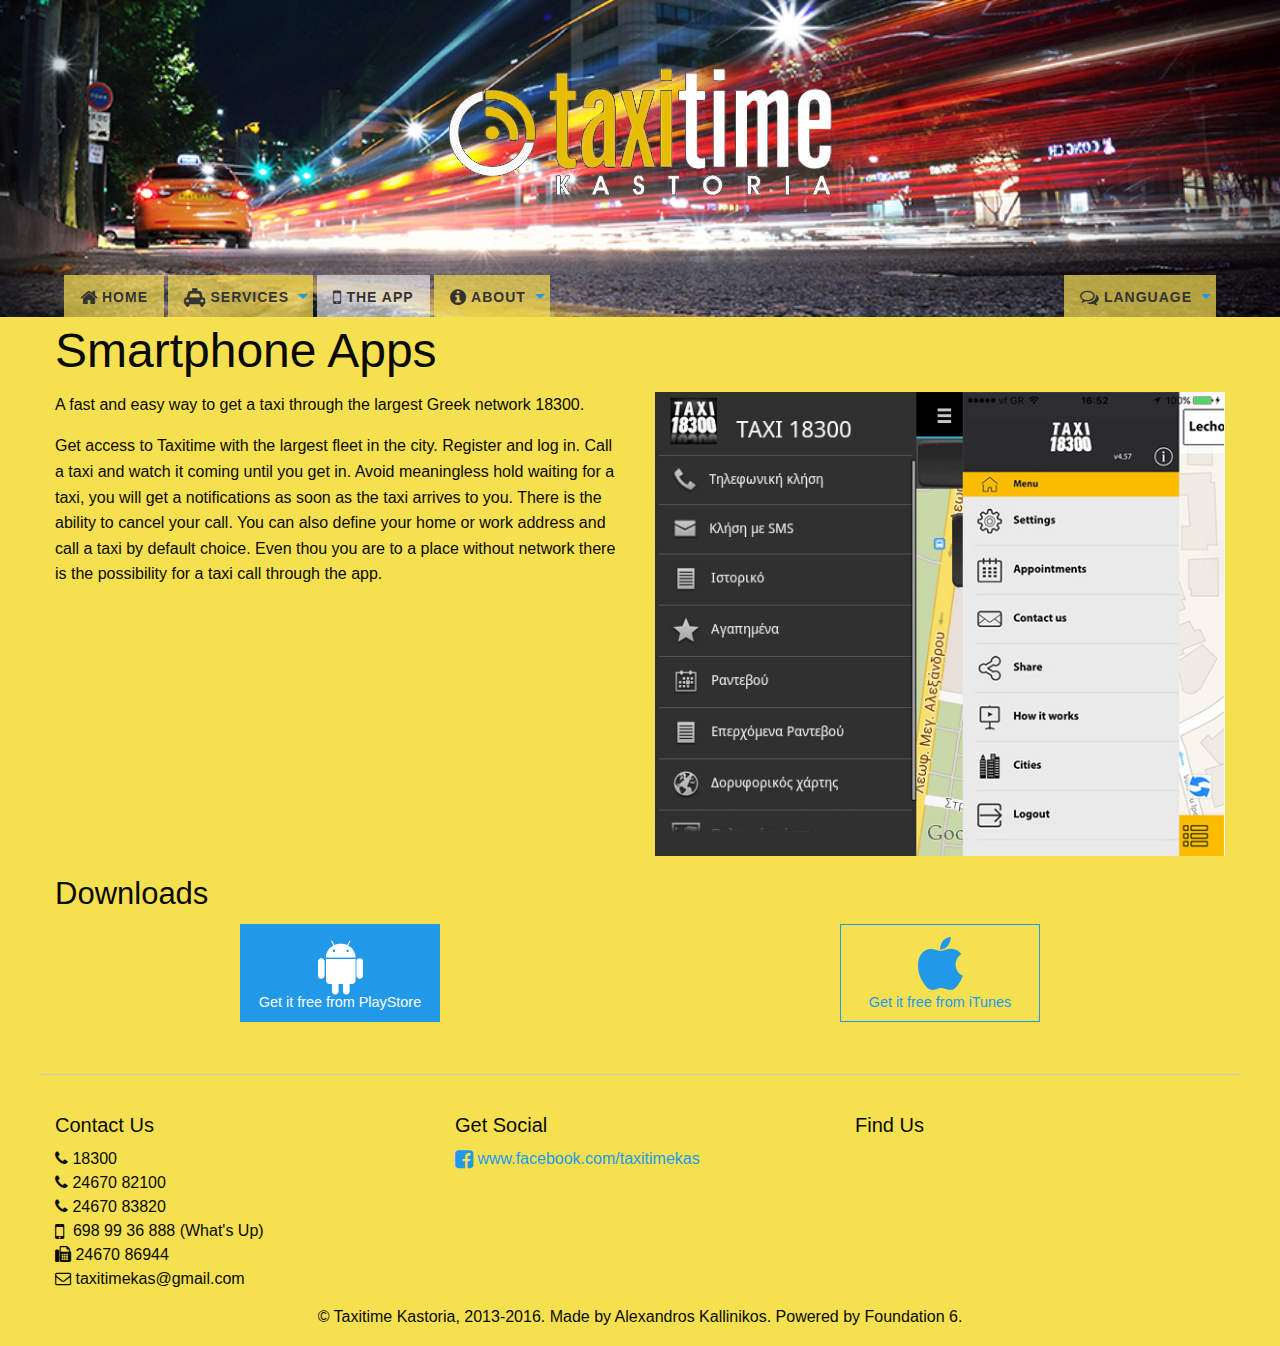
==== app_en.htm @ 334a715d "Initial upload" ====
<!doctype html>
<html class="no-js" lang="en" dir="ltr">
  <head>
    <meta charset="utf-8">
    <meta http-equiv="x-ua-compatible" content="ie=edge">
    <meta name="viewport" content="width=device-width, initial-scale=1.0">
    <title>Taxitime - the Application</title>
    <link rel="stylesheet" href="css/foundation.css">
    <link rel="stylesheet" href="css/app.css">
    <link rel="stylesheet" href="css/font-awesome.min.css">
    <link rel="stylesheet" href="css/taxitime.css">

    <style>
      .header {
        background: url("images/1.jpg") no-repeat center center;
        text-align: center;
        background-size: cover;
        padding: 4rem;
      }
    </style>
  </head>
  <body>

    <header class="header">
      <h1 class="main-header"><img src="images/logo.png" alt="Taxitime"></h1>
      <div class="row hide-for-medium">
        <ul class="header-subnav vertical menu" data-drilldown style="min-height:270px" id="smallmenu">
          <li><a href="index.html"><i class="fa fa-home fa-lg"></i><span>Home</span></a></li>
          <li>
            <a href="#"><i class="fa fa-taxi fa-lg"></i><span>Services</span></a>
            <ul class="dropdown menu">
              <li><a href="minivan_en.htm">Minivan</a></li>
              <li><a href="tours_en.htm">Tours</a></li>
            </ul>
          </li>
          <li><a href="app_en.htm" class="is-active"><i class="fa fa-mobile fa-lg"></i><span>the App</span></a></li>
          <li>
            <a href="#"><i class="fa fa-info-circle fa-lg"></i><span>About</span></a>
            <ul class="dropdown menu">
              <li><a href="kastoria_en.htm">Kastoria</a></li>
              <li><a href="taxitime_en.htm">Taxitime</a></li>
              <li><a href="history_en.htm">Our history</a></li>
              <li><a href="contact_en.htm">Contact us</a></li>
            </ul>
          </li>
          <li>
            <a href="#"><i class="fa fa-comments-o fa-lg"></i><span>Language</span></a>
            <ul class="dropdown menu">
              <li><a href="#">Greek</a></li>
              <li><a href="#">English</a></li>
            </ul>
          </li>
        <ul>
      </div>
      <div class="row show-for-medium">
        <ul class="header-subnav dropdown menu" data-dropdown-menu>
          <li><a href="index.html"><i class="fa fa-home fa-lg"></i><span>Home</span></a></li>
          <li>
            <a href="#"><i class="fa fa-taxi fa-lg"></i><span>Services</span></a>
            <ul class="dropdown menu">
              <li><a href="minivan_en.htm">Minivan</a></li>
              <li><a href="tours_en.htm">Tours</a></li>
            </ul>
          </li>
          <li><a href="app_en.htm" class="is-active"><i class="fa fa-mobile fa-lg"></i><span>the App</span></a></li>
          <li>
            <a href="#"><i class="fa fa-info-circle fa-lg"></i><span>About</span></a>
            <ul class="dropdown menu">
              <li><a href="kastoria_en.htm">Kastoria</a></li>
              <li><a href="taxitime_en.htm">Taxitime</a></li>
              <li><a href="history_en.htm">Our history</a></li>
              <li><a href="contact_en.htm">Contact us</a></li>
            </ul>
          </li>
          <li class="float-right">
            <a href="#"><i class="fa fa-comments-o fa-lg"></i><span>Language</span></a>
            <ul class="dropdown menu">
              <li><a href="#">Greek</a></li>
              <li><a href="#">English</a></li>
            </ul>
          </li>
        <ul>
      </div>
    </header>

		<div class="row">
      <div class="large-12 columns">
        <h1>Smartphone Apps</h1>
      </div>
    </div>

		<div class="row">
			<div class="large-6 columns">
				<p>A fast and easy way to get a taxi through the largest Greek network 18300.</p>
				<p>Get access to Taxitime with the largest fleet in the city. Register and log in. Call a taxi and watch it coming until you get in. Avoid meaningless hold waiting
				 for a taxi, you will get a notifications as soon as the taxi arrives to you. There is the ability to cancel your call. You can also define your home or work address
				 and call a taxi by default choice. Even thou you are to a place without network there is the possibility for a taxi call through the app.</p>
			</div>
			<div class="large-6 columns">
				<p><img src="images/appshot.jpg" border=0 alt="Application Screenshot"></p>
			</div>
		</div>

    <div class="row">
      <div class="large-12 columns">
        <h3>Downloads</h3>
      </div>
    </div>

		<div class="row">
			<div class="large-6 columns">
				<p class="text-center"><a href="https://play.google.com/store/apps/details?id=leykos.pirgos.taxiThessalonikiClient" target="_blank" class="button" style="min-width:200px"><i class="fa fa-android fa-4x"></i><br><span>Get it free from PlayStore</span></a></p>
			</div>
			<div class="large-6 columns">
				<p class="text-center"><a href="https://itunes.apple.com/gr/app/taxi-thessalonikis/id545075118?mt=8" target="_blank" class="hollow button" style="min-width:200px"><i class="fa fa-apple fa-4x"></i><br><span>Get it free from iTunes</span></a></p>
			</div>
		</div>

    <hr>
    <footer id="footer">
      <div class="row">
        <div class="large-4 columns">
          <p><h5>Contact Us</h5>
          <i class="fa fa-phone"></i><span class="sr-only">Telephone</span><span> 18300</span><br>
          <i class="fa fa-phone"></i><span class="sr-only">Telephone</span><span> 24670 82100</span><br>
          <i class="fa fa-phone"></i><span class="sr-only">Telephone</span><span> 24670 83820</span><br>
          <i class="fa fa-mobile fa-lg"></i><span class="sr-only">Mobile phone</span><span>&nbsp; 698 99 36 888 (What's Up)</span><br>
          <i class="fa fa-fax"></i><span class="sr-only">Fax</span><span> 24670 86944 </span><br>
          <i class="fa fa-envelope-o"></i><span class="sr-only">Email</span><span> taxitimekas@gmail.com</span><br>
        </div>
        <div class="large-4 columns">
          <p><h5>Get Social</h5>
          <a href="http://www.facebook.com/taxitimekas" target="_new"><i class="fa fa-facebook-square fa-lg"></i><span> www.facebook.com/taxitimekas </span></a><br>
        </div>
        <div class="large-4 columns">
          <p><h5>Find Us</h5>
            <iframe src="https://www.google.com/maps/embed?pb=!1m18!1m12!1m3!1d1516.4635587795715!2d21.259628558262335!3d40.521101983765156!2m3!1f0!2f0!3f0!3m2!1i1024!2i768!4f13.1!3m3!1m2!1s0x1359fd3d8af11785%3A0xc41ee8b466bd47b9!2sPark+of+the+Olympic+Flame%2C+Kastoria+521+00!5e0!3m2!1sen!2sgr!4v1471717041096" frameborder="0" style="border:0" allowfullscreen></iframe>
        </div>
      </div>
      <div class="row">
        <p class="text-center">&copy; Taxitime Kastoria, 2013-2016. Made by Alexandros Kallinikos. Powered by Foundation 6.</p>
      </div>
    </footer>

    <script src="js/vendor/jquery.js"></script>
    <script src="js/vendor/what-input.js"></script>
    <script src="js/vendor/foundation.js"></script>
    <script src="js/app.js"></script>
  </body>
</html>
---- css/taxitime.css ----
body{
  background-color: #f5e050;}
.header {
  text-align: center;
  background-size: cover;
  padding: 4rem; }
.header .main-header {
  color: #666; }
.header-subnav {
  float: none;
  position: relative;
  top: 4rem;
  text-align: left;
  margin-bottom: 0; }
.header-subnav li {
  float: none;
  display: inline-block; }
.header-subnav li a {
  padding: 0.9rem 1rem 0.75rem;
  font-size: 0.875rem;
  color: #333;
  text-transform: uppercase;
  display: block;
  font-weight: bold;
  letter-spacing: 1px;
  background: rgba(245, 220, 80, 0.7); }
.header-subnav li a.is-active {
  background: rgba(250, 250, 250, 0.6);
  color: #333; }
.header-subnav li a:hover {
  background: rgba(250, 250, 250, 0.6);
  color: #333;
  transition: all .25s ease-in-out; }

#smallmenu li a {
  padding: 0.9rem 1rem 0.75rem;
  font-size: 0.875rem;
  color: #333;
  text-transform: uppercase;
  display: block;
  font-weight: bold;
  letter-spacing: 1px;
  background: rgba(250, 250, 250, 0.7); }
#smallmenu li a.is-active {
  background: rgb(245, 220, 80);
  color: #333; }
#smallmenu li a:hover {
  background: rgb(245, 220, 80);
  color: #333;
  transition: all .25s ease-in-out; }

.thumbnail:hover, .thumbnail:focus {
  box-shadow: 0 0 6px 1px rgba(244, 122, 70, 0.5); }
.thumbnail {
  margin-bottom: 0px;
  margin-top: 30px; }

table thead{
  color: white;
  background-color: black;
}
table tbody tr {
  background-color: #fafafa; }
table tbody tr:nth-child(even) {
  background-color: #f0f090; }
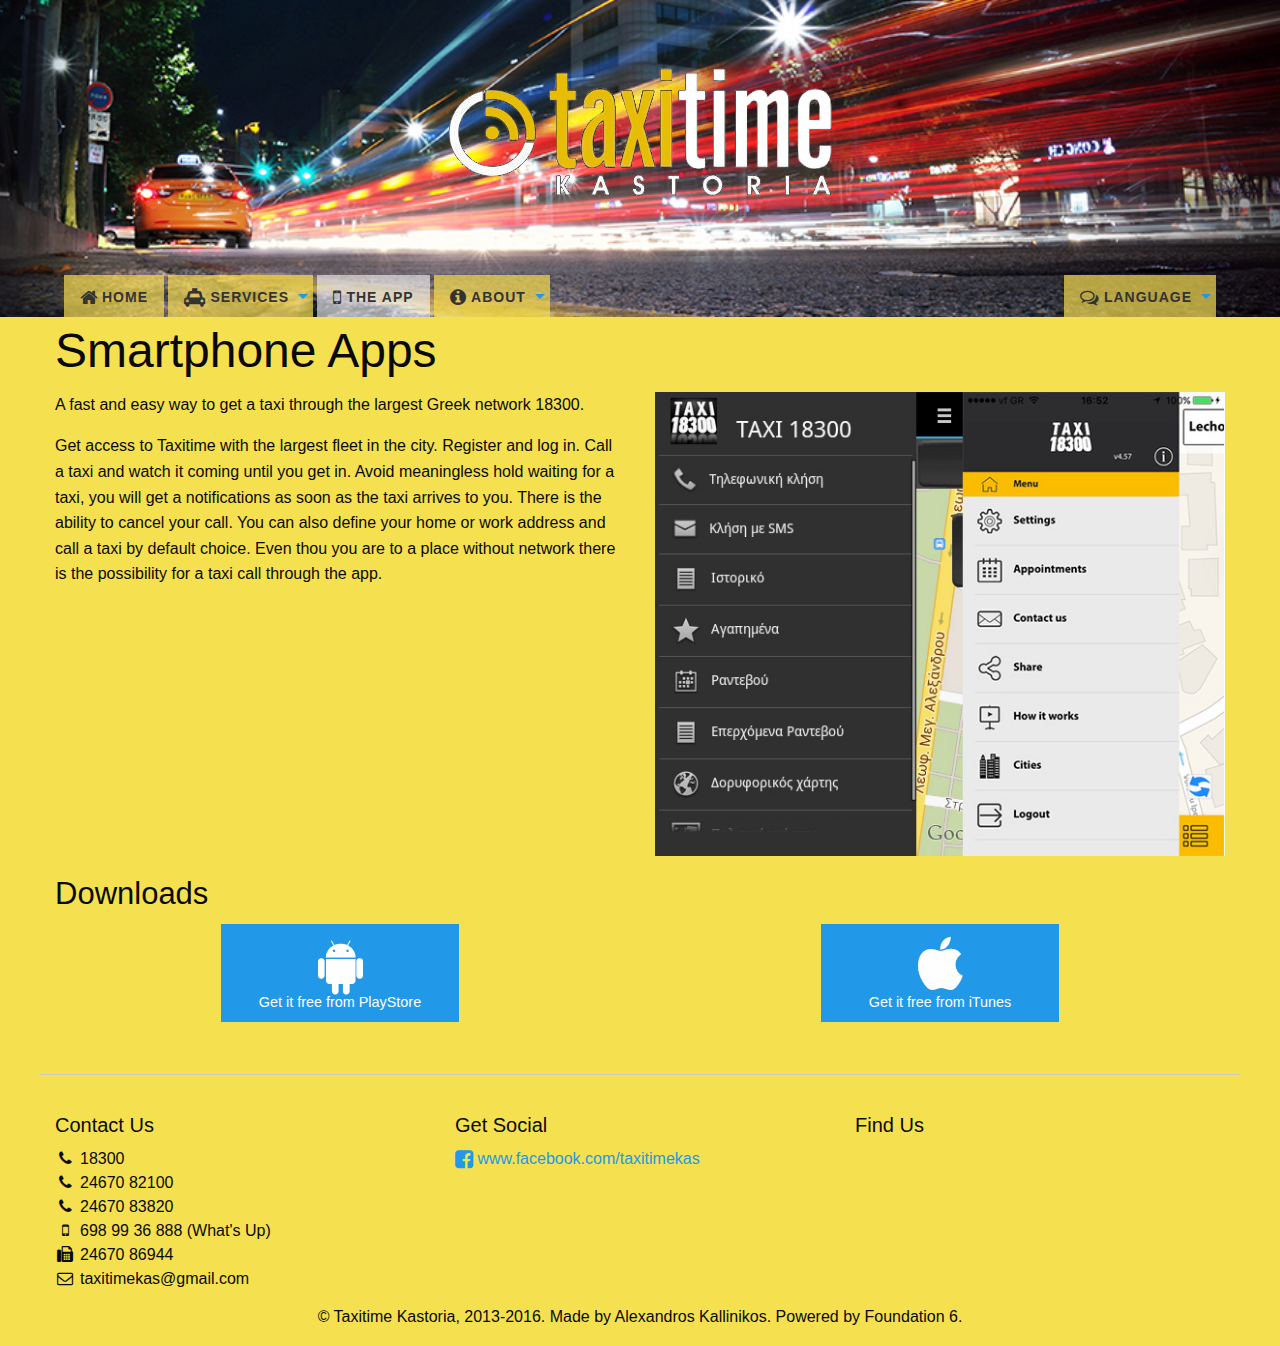
==== commit cec6f040: "New footer" ====
--- a/app_en.htm
+++ b/app_en.htm
@@ -109,10 +109,10 @@
 
 		<div class="row">
 			<div class="large-6 columns">
-				<p class="text-center"><a href="https://play.google.com/store/apps/details?id=leykos.pirgos.taxiThessalonikiClient" target="_blank" class="button" style="min-width:200px"><i class="fa fa-android fa-4x"></i><br><span>Get it free from PlayStore</span></a></p>
+				<p class="text-center"><a href="https://play.google.com/store/apps/details?id=leykos.pirgos.taxiThessalonikiClient" target="_blank" class="button" style="min-width:238px"><i class="fa fa-android fa-4x"></i><br><span>Get it free from PlayStore</span></a></p>
 			</div>
 			<div class="large-6 columns">
-				<p class="text-center"><a href="https://itunes.apple.com/gr/app/taxi-thessalonikis/id545075118?mt=8" target="_blank" class="hollow button" style="min-width:200px"><i class="fa fa-apple fa-4x"></i><br><span>Get it free from iTunes</span></a></p>
+				<p class="text-center"><a href="https://itunes.apple.com/gr/app/taxi-thessalonikis/id545075118?mt=8" target="_blank" class="button" style="min-width:238px"><i class="fa fa-apple fa-4x"></i><br><span>Get it free from iTunes</span></a></p>
 			</div>
 		</div>
 
@@ -121,12 +121,12 @@
       <div class="row">
         <div class="large-4 columns">
           <p><h5>Contact Us</h5>
-          <i class="fa fa-phone"></i><span class="sr-only">Telephone</span><span> 18300</span><br>
-          <i class="fa fa-phone"></i><span class="sr-only">Telephone</span><span> 24670 82100</span><br>
-          <i class="fa fa-phone"></i><span class="sr-only">Telephone</span><span> 24670 83820</span><br>
-          <i class="fa fa-mobile fa-lg"></i><span class="sr-only">Mobile phone</span><span>&nbsp; 698 99 36 888 (What's Up)</span><br>
-          <i class="fa fa-fax"></i><span class="sr-only">Fax</span><span> 24670 86944 </span><br>
-          <i class="fa fa-envelope-o"></i><span class="sr-only">Email</span><span> taxitimekas@gmail.com</span><br>
+          <i class="fa fa-phone fa-fw"></i><span class="sr-only">Telephone</span><span>&nbsp;18300</span><br>
+          <i class="fa fa-phone fa-fw"></i><span class="sr-only">Telephone</span><span>&nbsp;24670 82100</span><br>
+          <i class="fa fa-phone fa-fw"></i><span class="sr-only">Telephone</span><span>&nbsp;24670 83820</span><br>
+          <i class="fa fa-mobile fa-fw"></i><span class="sr-only">Mobile phone</span><span>&nbsp;698 99 36 888 (What's Up)</span><br>
+          <i class="fa fa-fax fa-fw"></i><span class="sr-only">Fax</span><span>&nbsp;24670 86944 </span><br>
+          <i class="fa fa-envelope-o fa-fw"></i><span class="sr-only">Email</span><span>&nbsp;taxitimekas@gmail.com</span><br>
         </div>
         <div class="large-4 columns">
           <p><h5>Get Social</h5>
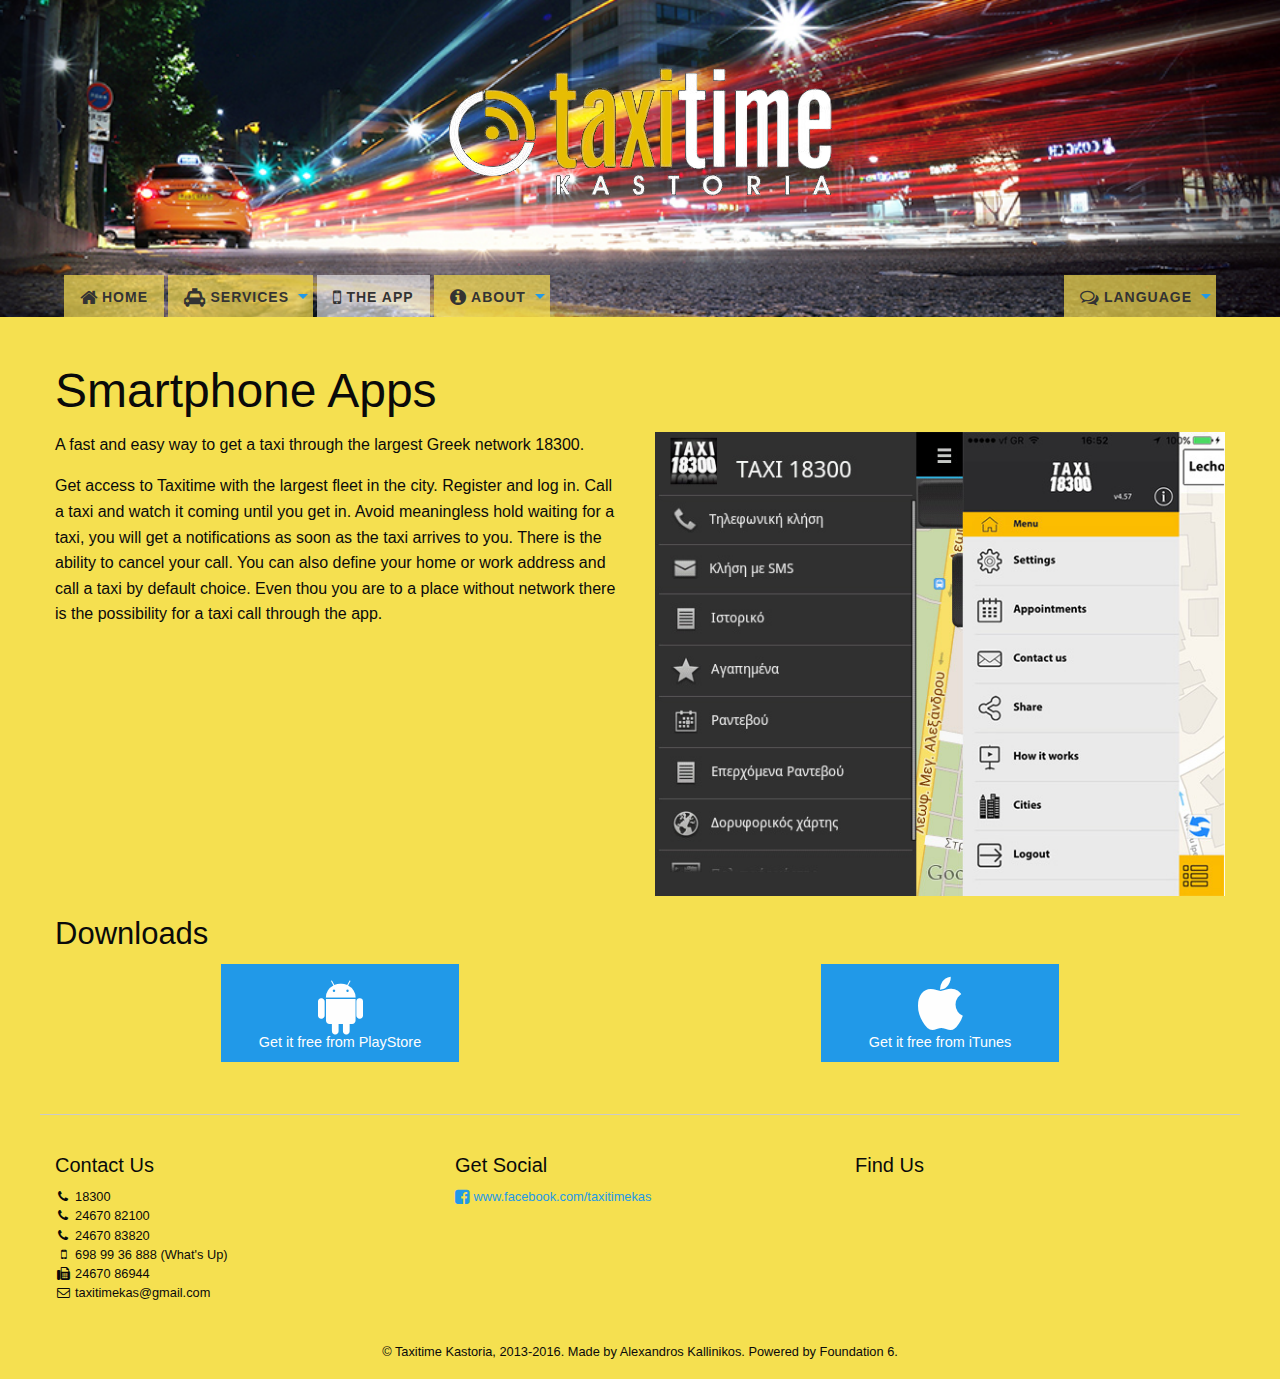
==== commit f7e9f1a9: "Drilldown fix" ====
--- a/app_en.htm
+++ b/app_en.htm
@@ -23,12 +23,12 @@
 
     <header class="header">
       <h1 class="main-header"><img src="images/logo.png" alt="Taxitime"></h1>
-      <div class="row hide-for-medium">
+      <div class="row hide-for-medium is-drilldown">
         <ul class="header-subnav vertical menu" data-drilldown style="min-height:270px" id="smallmenu">
           <li><a href="index.html"><i class="fa fa-home fa-lg"></i><span>Home</span></a></li>
           <li>
             <a href="#"><i class="fa fa-taxi fa-lg"></i><span>Services</span></a>
-            <ul class="dropdown menu">
+            <ul class="vertical menu">
               <li><a href="minivan_en.htm">Minivan</a></li>
               <li><a href="tours_en.htm">Tours</a></li>
             </ul>
@@ -36,7 +36,7 @@
           <li><a href="app_en.htm" class="is-active"><i class="fa fa-mobile fa-lg"></i><span>the App</span></a></li>
           <li>
             <a href="#"><i class="fa fa-info-circle fa-lg"></i><span>About</span></a>
-            <ul class="dropdown menu">
+            <ul class="vertical menu">
               <li><a href="kastoria_en.htm">Kastoria</a></li>
               <li><a href="taxitime_en.htm">Taxitime</a></li>
               <li><a href="history_en.htm">Our history</a></li>
@@ -45,7 +45,7 @@
           </li>
           <li>
             <a href="#"><i class="fa fa-comments-o fa-lg"></i><span>Language</span></a>
-            <ul class="dropdown menu">
+            <ul class="vertical menu">
               <li><a href="#">Greek</a></li>
               <li><a href="#">English</a></li>
             </ul>
--- a/css/taxitime.css
+++ b/css/taxitime.css
@@ -1,9 +1,11 @@
 body{
   background-color: #f5e050;}
+
 .header {
   text-align: center;
   background-size: cover;
-  padding: 4rem; }
+  padding: 4rem;
+  margin-bottom: 40px; }
 .header .main-header {
   color: #666; }
 .header-subnav {
@@ -31,6 +33,10 @@
   background: rgba(250, 250, 250, 0.6);
   color: #333;
   transition: all .25s ease-in-out; }
+/*.header-subnav li ul a:hover {
+  border-left-color: #000000; }
+.header-subnav li ul a{
+  border-left: 10px solid #f8e784; }*/
 
 #smallmenu li a {
   padding: 0.9rem 1rem 0.75rem;
@@ -57,9 +63,19 @@
 
 table thead{
   color: white;
-  background-color: black;
-}
+  background-color: black; }
 table tbody tr {
   background-color: #fafafa; }
 table tbody tr:nth-child(even) {
   background-color: #f0f090; }
+
+#magellan {
+  margin-top: 50px;
+  padding-right: 10px;
+  text-align: right; }
+#magellan li a {
+  padding-bottom: 8px;
+  padding-top: 8px; }
+
+footer{
+  font-size: 80%; }
